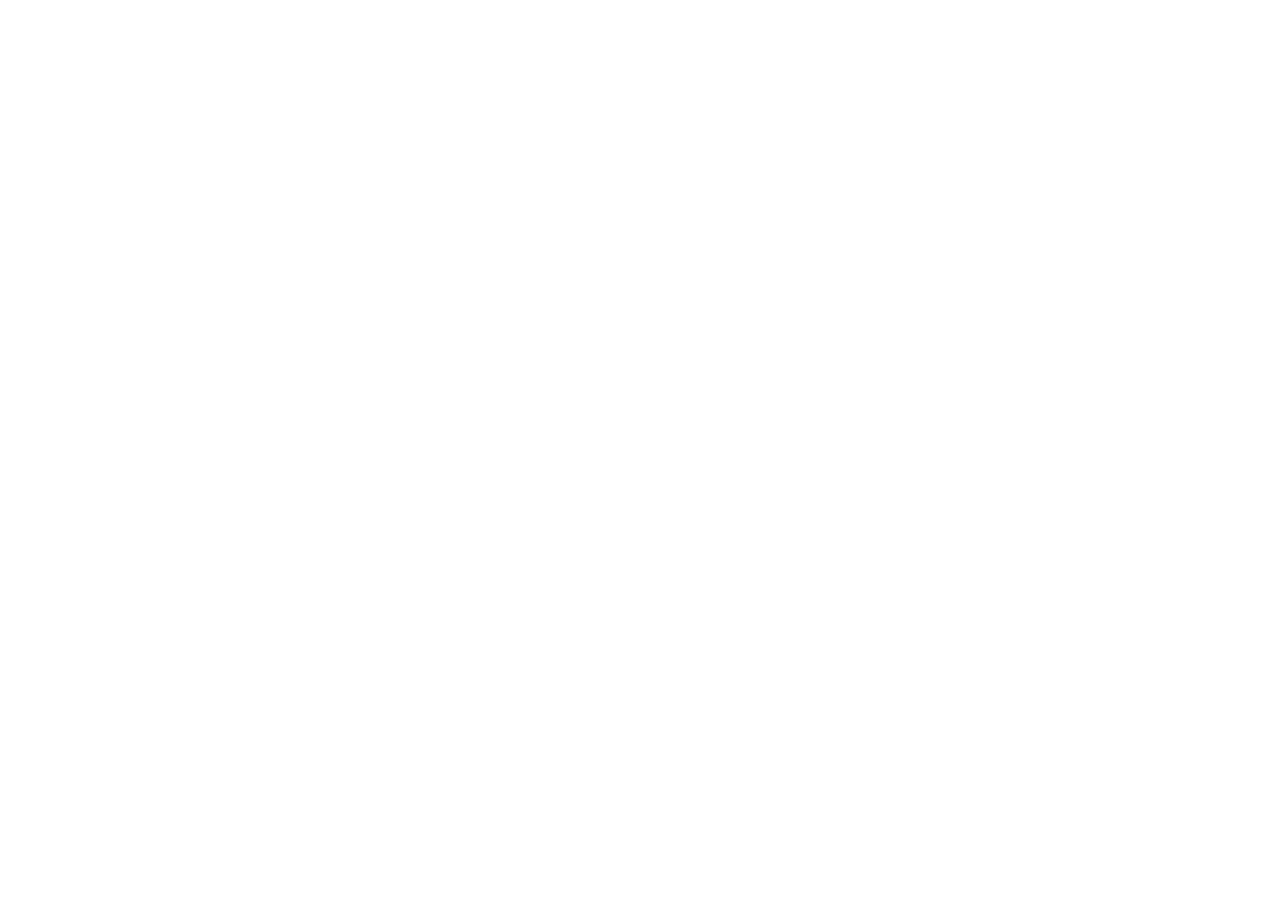
==== add/index.html @ b3e17a52 "Initial" ====
<!DOCTYPE html>
<html lang="en">
<head>
    <meta charset="UTF-8">
    <meta http-equiv="X-UA-Compatible" content="IE=edge">
    <meta name="viewport" content="width=device-width, initial-scale=1.0">
    <link rel="stylesheet" href="styles/global.css">
    <link rel="stylesheet" href="styles/add.css">
    <title>Document</title>
</head>
<body>
    
</body>
</html>
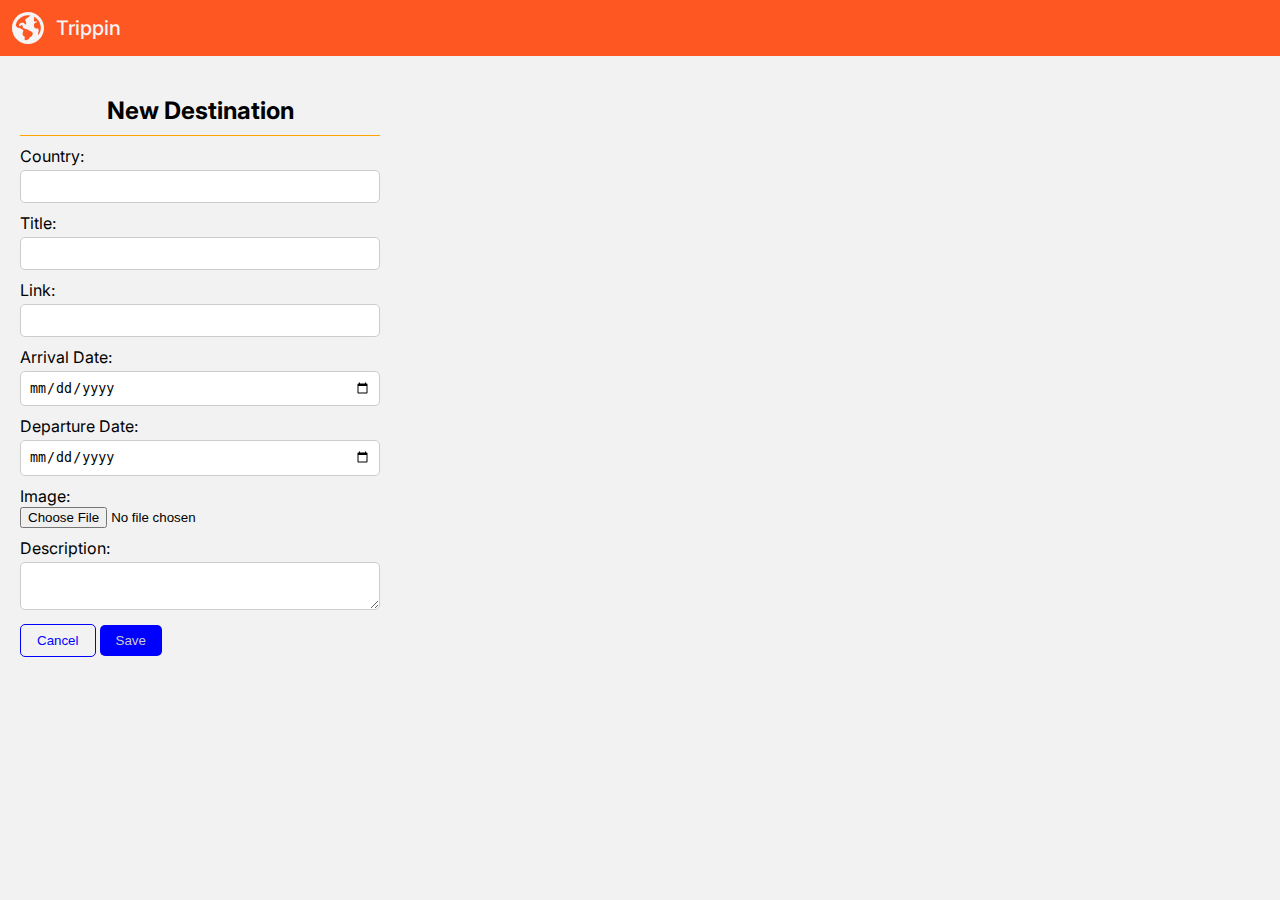
==== commit 15b0e331: "pushin so y´all see i did something" ====
--- a/add/index.html
+++ b/add/index.html
@@ -4,11 +4,46 @@
     <meta charset="UTF-8">
     <meta http-equiv="X-UA-Compatible" content="IE=edge">
     <meta name="viewport" content="width=device-width, initial-scale=1.0">
-    <link rel="stylesheet" href="styles/global.css">
-    <link rel="stylesheet" href="styles/add.css">
-    <title>Document</title>
+    <link rel="stylesheet" href="/styles/global.css">
+    <link rel="stylesheet" href="/styles/add.css">
+    <title>New Destination</title>
 </head>
 <body>
-    
+    <header>
+        <svg width="32" height="32" viewBox="0 0 32 32" fill="none" xmlns="http://www.w3.org/2000/svg">
+            <path fill-rule="evenodd" clip-rule="evenodd" d="M26.4866 22.9333C26.3143 22.7731 26.1836 22.6071 26.1392 22.4533C25.9653 21.844 26.1946 20.073 26.5398 19.5201C26.8838 18.9651 26.5027 17.3 26.3902 17.0244C26.2744 16.7471 26.2356 16.3874 25.8406 16.4965C25.4434 16.6077 24.551 16.5662 23.7438 16.4002C22.9344 16.2357 22.2298 15.4561 22.0686 14.577C21.888 13.5915 21.888 12.6342 22.1184 12.0339C22.376 11.3592 23.0103 11.1037 23.5909 10.7855C23.8585 10.6397 25.1526 10.4332 25.1038 9.81063C24.803 9.23698 22.0558 9.88939 21.9456 8.99805C21.8342 8.10511 21.7949 7.65705 22.1434 6.93865C22.509 6.18939 22.0885 6.28944 21.9877 5.38107C21.9738 5.25176 22.2602 4.91757 22.283 4.79997C23.2308 5.33903 24.1211 5.98346 24.9199 6.75081C27.4223 9.15556 28.8 12.3527 28.8 15.7536C28.8 18.3558 27.9873 20.834 26.4866 22.9333ZM20.5917 22.5295C20.0454 23.3968 20.1768 24.0358 18.9305 24.6989C18.2364 25.0686 17.7425 25.1734 17.3753 26.1665C17.0065 27.1574 16.395 27.1225 14.8684 27.9275C13.3397 28.7346 12.7324 27.9275 12.6079 27.3084C12.4839 26.6893 12.8607 25.2271 12.8607 25.2271C12.8607 25.2271 13.0101 24.7903 11.927 24.2969C9.18804 23.0497 11.5513 18.6706 11.5513 18.6706C10.9324 17.9462 9.36078 16.5254 7.16652 16.06C5.06871 15.6161 4.47047 14.385 3.7334 13.156C4.27282 10.8808 5.40625 8.78983 7.07962 7.09172C9.47311 4.66385 12.6545 3.20003 16.0421 3.20003C16.0421 3.20003 17.1845 3.20003 18.2628 3.48323C17.2767 4.56873 16.1735 5.66606 15.3538 5.9686C13.878 6.51673 13.194 7.41469 13.1876 8.37122C13.1844 8.86668 14.2103 9.76464 14.2103 10.9007C14.2103 12.8315 12.7934 12.8761 12.628 12.0625C12.255 10.2171 10.828 10.6938 9.11915 10.8786C7.40762 11.0651 6.37064 13.0803 7.46962 13.8863C8.57072 14.6924 8.51402 13.6316 8.9374 13.3291C9.35866 13.026 9.65645 12.9061 9.9765 13.3291C10.2939 13.752 10.9822 13.982 10.916 14.8498C10.8582 15.7172 10.6728 16.4598 11.8359 16.4598C12.9974 16.4598 13.0377 16.7188 13.7747 17.0902C14.5044 17.462 15.1953 17.3922 15.8042 17.5168C16.4157 17.6399 17.2169 18.8372 17.2169 18.8372C18.9501 19.4052 19.5203 19.6373 19.9987 20.121C20.4756 20.6046 21.1444 21.6616 20.5917 22.5295ZM15.9981 0H15.9939H15.9896C9.64199 0 4.17359 3.70827 1.58717 9.06667C0.573515 11.1664 1.19327e-07 13.5125 1.19327e-07 16C-0.00106689 24.8352 7.15373 32 15.9917 32H15.996H16.0003C24.8351 32 32.0011 24.8352 32 16.0021C32.0011 7.08533 24.7289 0 15.9981 0Z" fill="#F5F5F5"/>
+        </svg>
+        Trippin
+    </header>
+
+
+ <div class="form-container">
+        <h2>New Destination</h2>
+        <form id="destination-form">
+            <label for="country">Country:</label>
+            <input type="text" id="country" name="country" required>
+
+            <label for="title">Title:</label>
+            <input type="text" id="title" name="title">
+
+            <label for="link">Link:</label>
+            <input type="url" id="link" name="link">
+
+            <label for="arrival-date">Arrival Date:</label>
+            <input type="date" id="arrival-date" name="arrival-date">
+
+            <label for="departure-date">Departure Date:</label>
+            <input type="date" id="departure-date" name="departure-date">
+
+            <label for="image">Image:</label>
+            <input type="file" id="image" name="image">
+
+            <label for="description">Description:</label>
+            <textarea id="description" name="description"></textarea>
+
+            <button type="button" id="cancel-button">Cancel</button>
+            <button type="submit">Save</button>
+        </form>
+    </div>
 </body>
 </html>--- a/styles/global.css
+++ b/styles/global.css
@@ -0,0 +1,98 @@
+@import url('https://fonts.googleapis.com/css2?family=Inter:wght@400;500;600;700&display=swap');
+
+* {
+    box-sizing: border-box;
+    margin: 0;
+}
+
+html, body {
+    height: 100%;
+}
+
+html {
+    font-family: 'Inter', sans-serif;
+}
+
+header {
+    background-color: #ff5722;
+    color: #f5f5f5;
+    font-size: 20px;
+    line-height: 24px;
+    font-weight: 500;
+    display: flex;
+    align-items: center;
+    gap: 12px;
+    padding: 12px;
+}
+
+.divider {
+    width: 100%;
+    height: 1px;
+    background-color: #ff5722;
+}
+
+h1 {
+    font-weight: 500;
+    font-size: 36px;
+    line-height: 54px;
+}
+
+.icon {
+    color: #ff5722;
+}
+
+.destination {
+    font-weight: 400;
+    font-size: 10px;
+    line-height: 13px;
+
+    display: flex;
+}
+
+.destination .content {
+    padding: 19px;
+    width: 326px;
+    display: flex;
+    flex-direction: column;
+    gap: 8px;
+}
+
+.destination .content .prefix {
+    display: flex;
+    gap: 12px;
+}
+
+.destination img {
+    width: 125px;
+    height: 168px;
+    border-radius: 5px;
+}
+
+.destination .country {
+    color: #333333;
+    text-transform: uppercase;
+    letter-spacing: 17%;
+    display: flex;
+    align-items: center;
+    gap: 4px;
+}
+
+.destination a.google-maps {
+    color: #918E9B;
+    text-decoration: underline;
+}
+
+.destination .title {
+    font-weight: 700;
+    font-size: 25px;
+    line-height: 30px;
+}
+
+.destination .date {
+    font-weight: 700;
+    padding-top: 12px;
+}
+
+.destination .description {
+
+}--- a/styles/add.css
+++ b/styles/add.css
@@ -0,0 +1,56 @@
+/* Center the form */
+body {
+    justify-content: center;
+    align-items: center;
+    height: 100vh;
+    margin: 0;
+    background-color: #f2f2f2; /* Set the background color to light grey */
+}
+
+
+/* Form container styles */
+.form-container {
+    max-width: 400px;
+    padding: 20px;
+    margin-top: 20px; /* Add spacing between the header and form */
+}
+
+.form-container h2 {
+    border-bottom: 1px solid orange; /* Set the divider under the title to orange */
+    padding-bottom: 10px;
+    text-align: center; /* Center the title */
+}
+
+.form-container label {
+    display: block;
+    margin-top: 10px;
+}
+
+.form-container input[type="text"],
+.form-container input[type="url"],
+.form-container input[type="date"],
+.form-container textarea {
+    width: 100%;
+    padding: 8px;
+    margin-top: 4px;
+    border: 1px solid #ccc;
+    border-radius: 5px; /* Add rounded corners to the input fields */
+}
+
+.form-container button#cancel-button {
+    margin-top: 10px;
+    padding: 8px 16px;
+    background-color: transparent; /* Set the button background color to transparent */
+    color: blue; /* Set the button text color to blue */
+    border: 1px solid blue; /* Add a blue border to the button */
+}
+
+.form-container button {
+    margin-top: 10px;
+    padding: 8px 16px;
+    background-color: blue; /* Set the button background color to blue */
+    color: #ccc; /* Set the button text color to transparent */
+    border: none;
+    border-radius: 5px; /* Add rounded corners to the buttons */
+    cursor: pointer;
+}
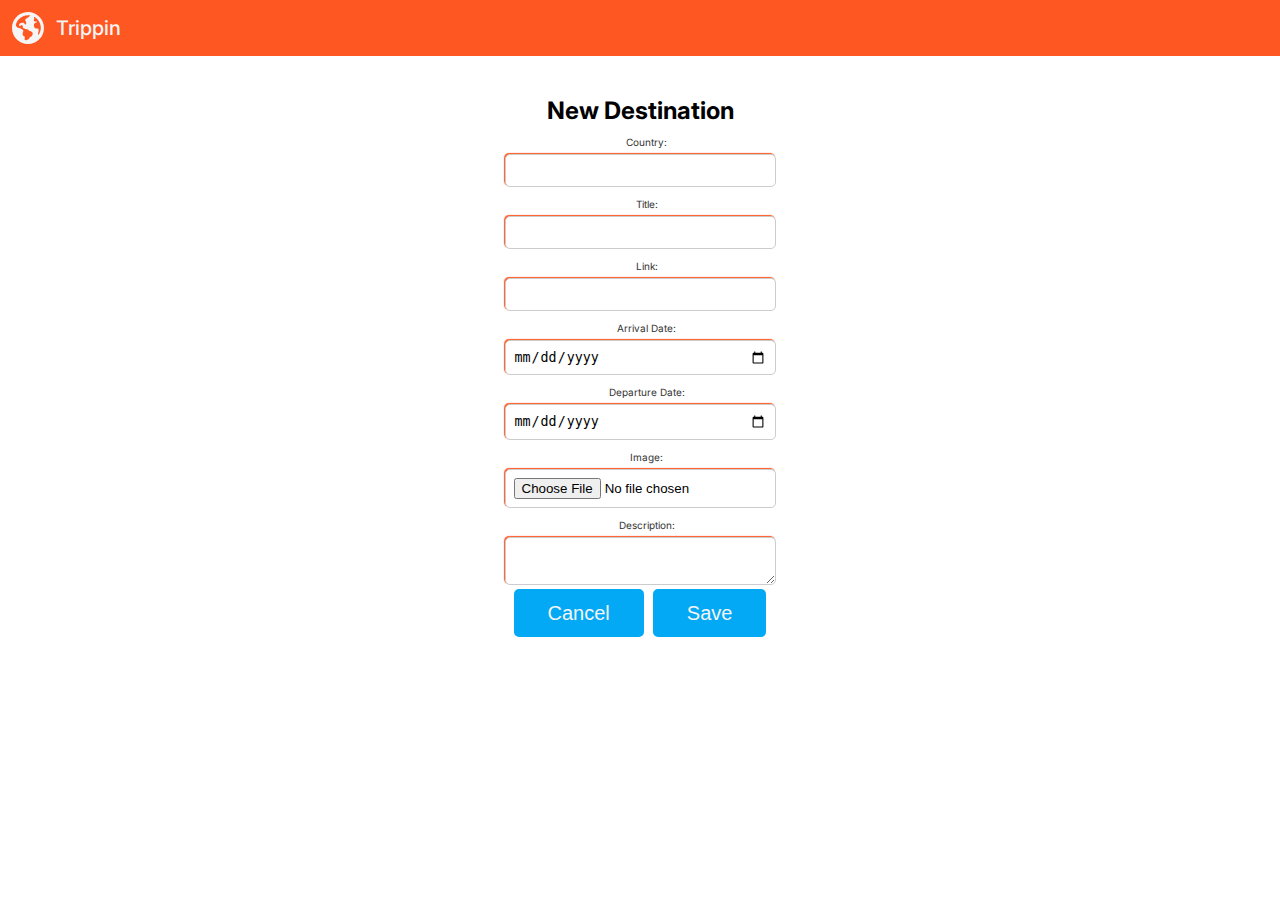
==== commit 3e5e84c4: "CAN YOUN PUSH THE BUTTON" ====
--- a/add/index.html
+++ b/add/index.html
@@ -15,7 +15,6 @@
         </svg>
         Trippin
     </header>
-
 
  <div class="form-container">
         <h2>New Destination</h2>
@@ -40,9 +39,10 @@
 
             <label for="description">Description:</label>
             <textarea id="description" name="description"></textarea>
-
-            <button type="button" id="cancel-button">Cancel</button>
-            <button type="submit">Save</button>
+            <div id="formButtons">
+                <button type="button" id="button.cancel">Cancel</button>
+                <button type="submit">Save</button>
+            </div>
         </form>
     </div>
 </body>
--- a/styles/global.css
+++ b/styles/global.css
@@ -11,6 +11,7 @@
 
 html {
     font-family: 'Inter', sans-serif;
+    font-weight: 400;
 }
 
 header {
@@ -37,62 +38,43 @@
     line-height: 54px;
 }
 
-.icon {
-    color: #ff5722;
+button {
+    height: 48px;
+    border-radius: 5px;
+    padding: 12px 32px;
+    display: flex;
+    gap: 10px;
+    align-items: center;
+    background-color: #03A9F4;
+    border: solid 2px #03A9F4;
+    color: #F5F5F5;
+    font-weight: 500;
+    font-size: 20px;
+    line-height: 24px;
 }
 
-.destination {
-    font-weight: 400;
-    font-size: 10px;
-    line-height: 13px;
-
-    display: flex;
+button.cancel {
+    background-color: #f5f5f5;
+    color: #03A9F4;
 }
 
-.destination .content {
-    padding: 19px;
-    width: 326px;
-    display: flex;
-    flex-direction: column;
-    gap: 8px;
+button.add-entry {
+    padding: 12px;
 }
 
-.destination .content .prefix {
-    display: flex;
-    gap: 12px;
+label {
+    height: 15px;
+    padding-left: 13px;
+    font-size: 10px;
+    line-height: 15px;
+    color: #333;
 }
 
-.destination img {
-    width: 125px;
-    height: 168px;
+input {
     border-radius: 5px;
-}
-
-.destination .country {
-    color: #333333;
-    text-transform: uppercase;
-    letter-spacing: 17%;
-    display: flex;
-    align-items: center;
-    gap: 4px;
-}
-
-.destination a.google-maps {
-    color: #918E9B;
-    text-decoration: underline;
-}
-
-.destination .title {
-    font-weight: 700;
-    font-size: 25px;
-    line-height: 30px;
-}
-
-.destination .date {
-    font-weight: 700;
-    padding-top: 12px;
-}
-
-.destination .description {
-
+    border-width: 2px 0px 0px 2px;
+    border-color: #FF8A50;
+    background-color: #FFFFFF;
+    box-shadow: 0px 4px 4px 0px #00000040;
+    padding: 12px;
 }--- a/styles/add.css
+++ b/styles/add.css
@@ -1,24 +1,11 @@
-/* Center the form */
-body {
-    justify-content: center;
-    align-items: center;
-    height: 100vh;
-    margin: 0;
-    background-color: #f2f2f2; /* Set the background color to light grey */
-}
-
-
-/* Form container styles */
 .form-container {
     max-width: 400px;
     padding: 20px;
-    margin-top: 20px; /* Add spacing between the header and form */
-}
-
-.form-container h2 {
-    border-bottom: 1px solid orange; /* Set the divider under the title to orange */
-    padding-bottom: 10px;
-    text-align: center; /* Center the title */
+    margin: 20px auto;
+    text-align: center;
+    display: flex;
+    flex-direction: column;
+    align-items: center;
 }
 
 .form-container label {
@@ -29,28 +16,17 @@
 .form-container input[type="text"],
 .form-container input[type="url"],
 .form-container input[type="date"],
+.form-container input[type="file"],
 .form-container textarea {
     width: 100%;
     padding: 8px;
     margin-top: 4px;
     border: 1px solid #ccc;
-    border-radius: 5px; /* Add rounded corners to the input fields */
+    border-radius: 5px;
+    box-shadow: -1px -1px 1px #ff5722;
 }
 
-.form-container button#cancel-button {
-    margin-top: 10px;
-    padding: 8px 16px;
-    background-color: transparent; /* Set the button background color to transparent */
-    color: blue; /* Set the button text color to blue */
-    border: 1px solid blue; /* Add a blue border to the button */
+#formButtons{
+    display: flex;
+    justify-content: space-evenly;
 }
-
-.form-container button {
-    margin-top: 10px;
-    padding: 8px 16px;
-    background-color: blue; /* Set the button background color to blue */
-    color: #ccc; /* Set the button text color to transparent */
-    border: none;
-    border-radius: 5px; /* Add rounded corners to the buttons */
-    cursor: pointer;
-}
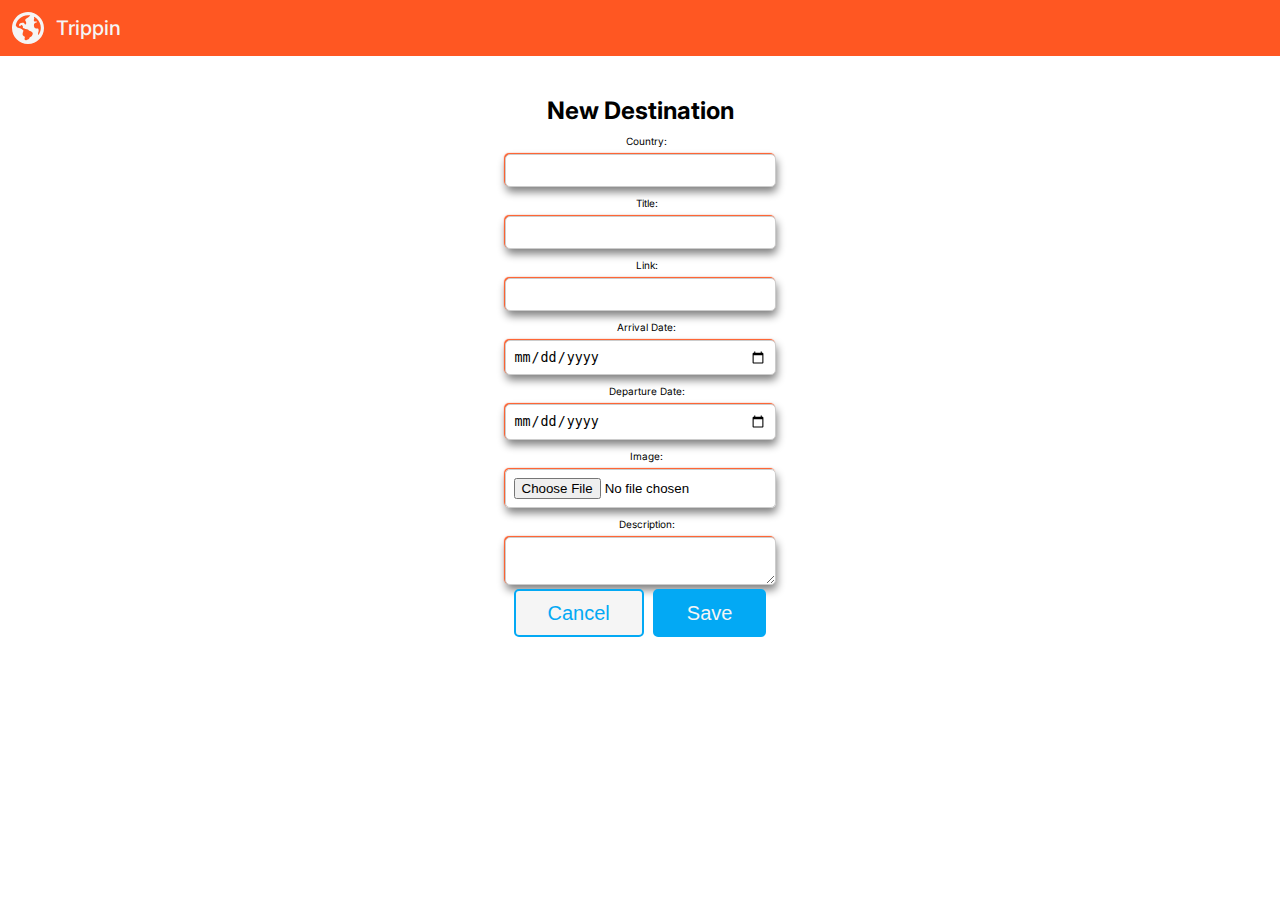
==== commit ada04fd4: "whoop whoop" ====
--- a/add/index.html
+++ b/add/index.html
@@ -40,7 +40,7 @@
             <label for="description">Description:</label>
             <textarea id="description" name="description"></textarea>
             <div id="formButtons">
-                <button type="button" id="button.cancel">Cancel</button>
+                <button type="button" class="cancel">Cancel</button>
                 <button type="submit">Save</button>
             </div>
         </form>
--- a/styles/global.css
+++ b/styles/global.css
@@ -66,15 +66,30 @@
     height: 15px;
     padding-left: 13px;
     font-size: 10px;
-    line-height: 15px;
-    color: #333;
+    line-height: 13px;
+
+    display: flex;
 }
 
-input {
+.destination .content {
+    padding: 19px;
+    width: 326px;
+    display: flex;
+    flex-direction: column;
+    gap: 8px;
+}
+
+.destination .content .prefix {
+    display: flex;
+    gap: 12px;
+}
+
+.destination img {
+    width: 125px;
+    height: 168px;
     border-radius: 5px;
     border-width: 2px 0px 0px 2px;
     border-color: #FF8A50;
     background-color: #FFFFFF;
     box-shadow: 0px 4px 4px 0px #00000040;
-    padding: 12px;
 }--- a/styles/add.css
+++ b/styles/add.css
@@ -1,5 +1,5 @@
 .form-container {
-    max-width: 400px;
+    max-width: 800px;
     padding: 20px;
     margin: 20px auto;
     text-align: center;
@@ -23,7 +23,7 @@
     margin-top: 4px;
     border: 1px solid #ccc;
     border-radius: 5px;
-    box-shadow: -1px -1px 1px #ff5722;
+    box-shadow: -1px -1px 1px #ff5722, 1px 5px 8px grey;
 }
 
 #formButtons{
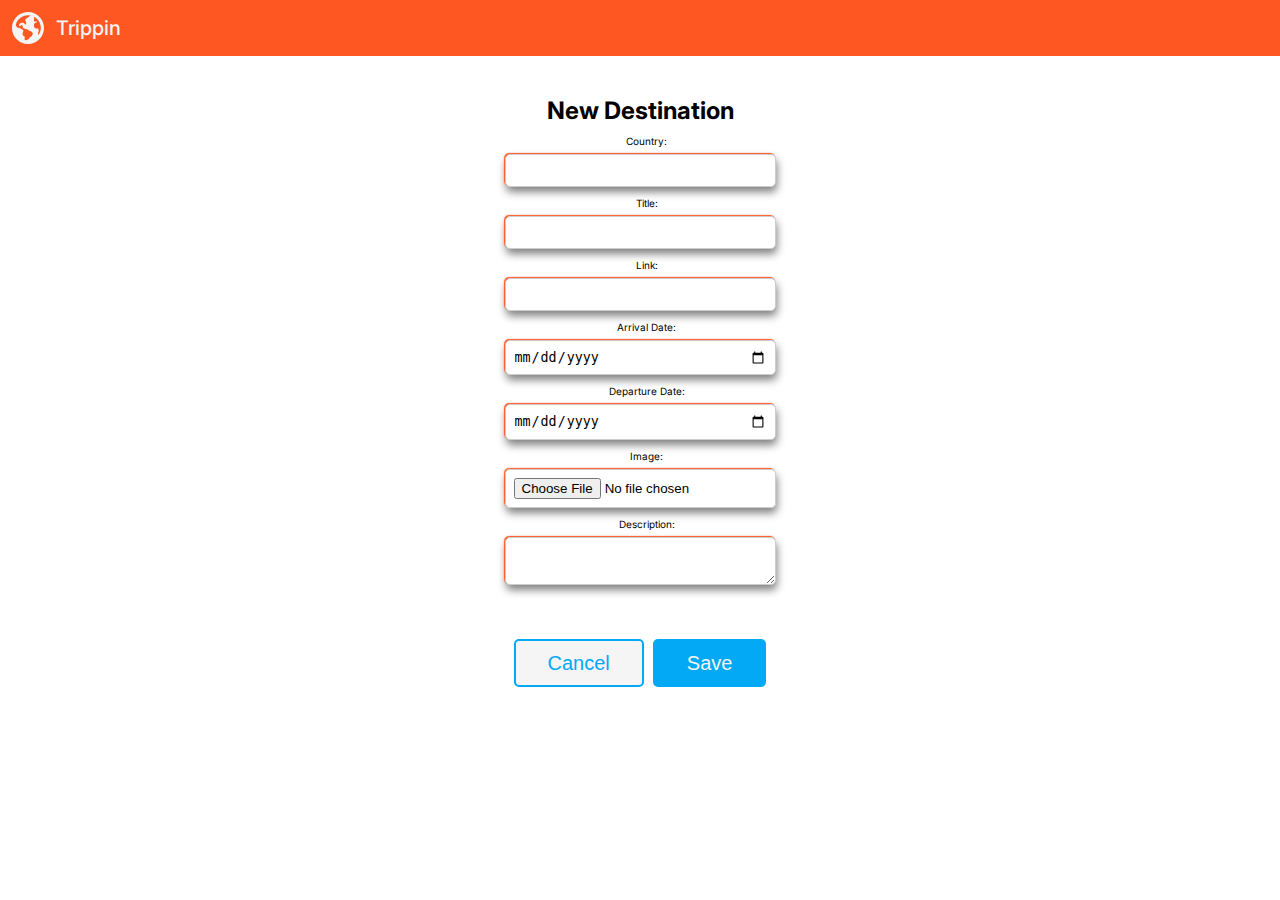
==== commit fe0035fb: "fixes mostly in the landing page" ====
--- a/add/index.html
+++ b/add/index.html
@@ -13,7 +13,7 @@
         <svg width="32" height="32" viewBox="0 0 32 32" fill="none" xmlns="http://www.w3.org/2000/svg">
             <path fill-rule="evenodd" clip-rule="evenodd" d="M26.4866 22.9333C26.3143 22.7731 26.1836 22.6071 26.1392 22.4533C25.9653 21.844 26.1946 20.073 26.5398 19.5201C26.8838 18.9651 26.5027 17.3 26.3902 17.0244C26.2744 16.7471 26.2356 16.3874 25.8406 16.4965C25.4434 16.6077 24.551 16.5662 23.7438 16.4002C22.9344 16.2357 22.2298 15.4561 22.0686 14.577C21.888 13.5915 21.888 12.6342 22.1184 12.0339C22.376 11.3592 23.0103 11.1037 23.5909 10.7855C23.8585 10.6397 25.1526 10.4332 25.1038 9.81063C24.803 9.23698 22.0558 9.88939 21.9456 8.99805C21.8342 8.10511 21.7949 7.65705 22.1434 6.93865C22.509 6.18939 22.0885 6.28944 21.9877 5.38107C21.9738 5.25176 22.2602 4.91757 22.283 4.79997C23.2308 5.33903 24.1211 5.98346 24.9199 6.75081C27.4223 9.15556 28.8 12.3527 28.8 15.7536C28.8 18.3558 27.9873 20.834 26.4866 22.9333ZM20.5917 22.5295C20.0454 23.3968 20.1768 24.0358 18.9305 24.6989C18.2364 25.0686 17.7425 25.1734 17.3753 26.1665C17.0065 27.1574 16.395 27.1225 14.8684 27.9275C13.3397 28.7346 12.7324 27.9275 12.6079 27.3084C12.4839 26.6893 12.8607 25.2271 12.8607 25.2271C12.8607 25.2271 13.0101 24.7903 11.927 24.2969C9.18804 23.0497 11.5513 18.6706 11.5513 18.6706C10.9324 17.9462 9.36078 16.5254 7.16652 16.06C5.06871 15.6161 4.47047 14.385 3.7334 13.156C4.27282 10.8808 5.40625 8.78983 7.07962 7.09172C9.47311 4.66385 12.6545 3.20003 16.0421 3.20003C16.0421 3.20003 17.1845 3.20003 18.2628 3.48323C17.2767 4.56873 16.1735 5.66606 15.3538 5.9686C13.878 6.51673 13.194 7.41469 13.1876 8.37122C13.1844 8.86668 14.2103 9.76464 14.2103 10.9007C14.2103 12.8315 12.7934 12.8761 12.628 12.0625C12.255 10.2171 10.828 10.6938 9.11915 10.8786C7.40762 11.0651 6.37064 13.0803 7.46962 13.8863C8.57072 14.6924 8.51402 13.6316 8.9374 13.3291C9.35866 13.026 9.65645 12.9061 9.9765 13.3291C10.2939 13.752 10.9822 13.982 10.916 14.8498C10.8582 15.7172 10.6728 16.4598 11.8359 16.4598C12.9974 16.4598 13.0377 16.7188 13.7747 17.0902C14.5044 17.462 15.1953 17.3922 15.8042 17.5168C16.4157 17.6399 17.2169 18.8372 17.2169 18.8372C18.9501 19.4052 19.5203 19.6373 19.9987 20.121C20.4756 20.6046 21.1444 21.6616 20.5917 22.5295ZM15.9981 0H15.9939H15.9896C9.64199 0 4.17359 3.70827 1.58717 9.06667C0.573515 11.1664 1.19327e-07 13.5125 1.19327e-07 16C-0.00106689 24.8352 7.15373 32 15.9917 32H15.996H16.0003C24.8351 32 32.0011 24.8352 32 16.0021C32.0011 7.08533 24.7289 0 15.9981 0Z" fill="#F5F5F5"/>
         </svg>
-        Trippin
+        <a href="../index.html" id="header-link">Trippin</a>
     </header>
 
  <div class="form-container">
@@ -40,10 +40,12 @@
             <label for="description">Description:</label>
             <textarea id="description" name="description"></textarea>
             <div id="formButtons">
-                <button type="button" class="cancel">Cancel</button>
-                <button type="submit">Save</button>
+                <button type="button" class="cancel" id="cancel">Cancel</button>
+                <button type="submit" id="save">Save</button>
             </div>
         </form>
     </div>
+    <script src="/scripts/add.js"></script>
+
 </body>
 </html>--- a/styles/global.css
+++ b/styles/global.css
@@ -51,6 +51,9 @@
     font-weight: 500;
     font-size: 20px;
     line-height: 24px;
+    cursor: pointer;
+    margin-top: 50px;
+    margin-bottom: 50px;
 }
 
 button.cancel {
--- a/styles/add.css
+++ b/styles/add.css
@@ -30,3 +30,17 @@
     display: flex;
     justify-content: space-evenly;
 }
+
+a:link { 
+    text-decoration: none;
+    color: #f5f5f5;
+}
+
+a:visited { 
+    text-decoration: none;     
+    color: #f5f5f5;
+}
+
+a:hover { text-decoration: none;;}
+a:active { text-decoration: none;}
+
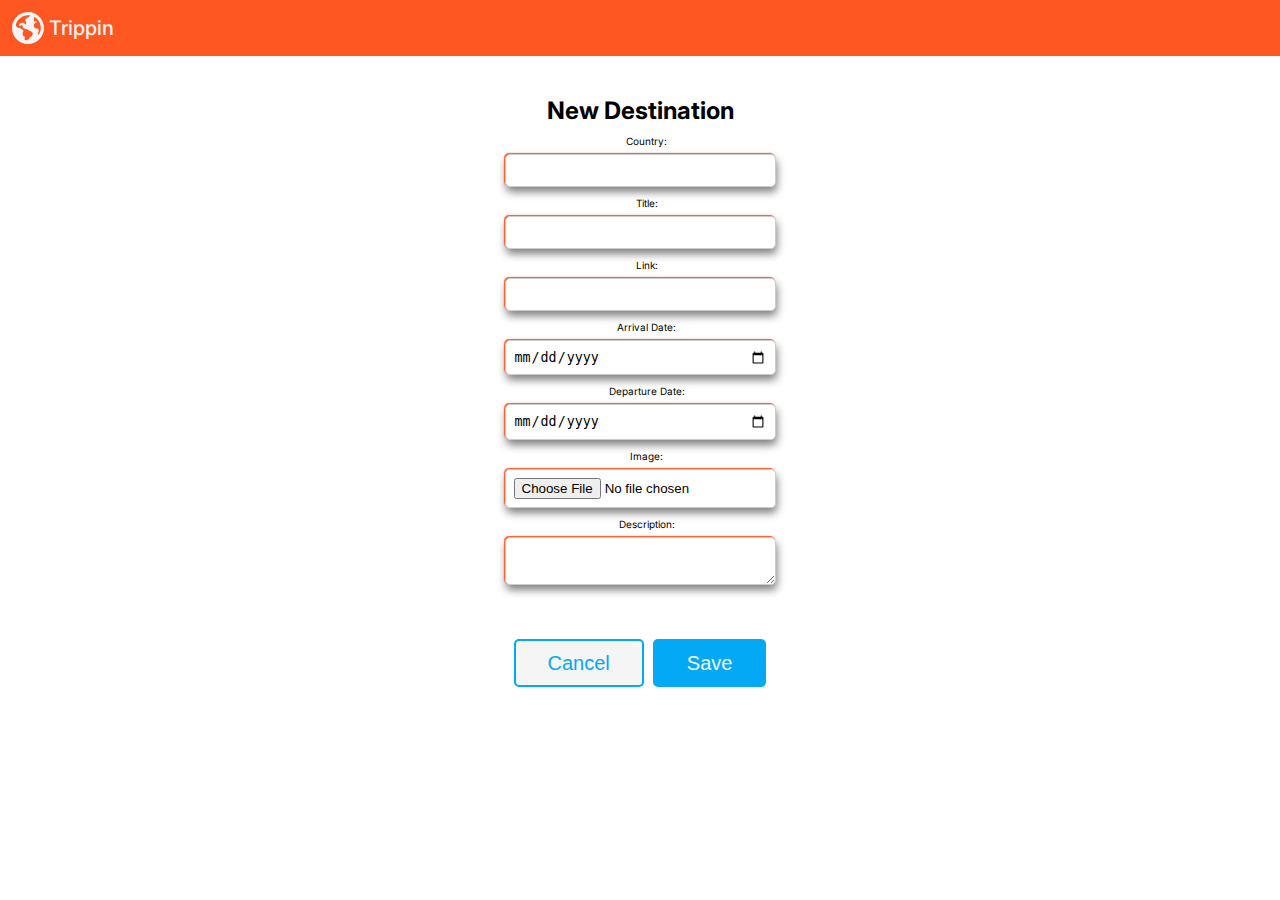
==== commit 6b652cdb: "fix header" ====
--- a/add/index.html
+++ b/add/index.html
@@ -10,10 +10,14 @@
 </head>
 <body>
     <header>
-        <svg width="32" height="32" viewBox="0 0 32 32" fill="none" xmlns="http://www.w3.org/2000/svg">
-            <path fill-rule="evenodd" clip-rule="evenodd" d="M26.4866 22.9333C26.3143 22.7731 26.1836 22.6071 26.1392 22.4533C25.9653 21.844 26.1946 20.073 26.5398 19.5201C26.8838 18.9651 26.5027 17.3 26.3902 17.0244C26.2744 16.7471 26.2356 16.3874 25.8406 16.4965C25.4434 16.6077 24.551 16.5662 23.7438 16.4002C22.9344 16.2357 22.2298 15.4561 22.0686 14.577C21.888 13.5915 21.888 12.6342 22.1184 12.0339C22.376 11.3592 23.0103 11.1037 23.5909 10.7855C23.8585 10.6397 25.1526 10.4332 25.1038 9.81063C24.803 9.23698 22.0558 9.88939 21.9456 8.99805C21.8342 8.10511 21.7949 7.65705 22.1434 6.93865C22.509 6.18939 22.0885 6.28944 21.9877 5.38107C21.9738 5.25176 22.2602 4.91757 22.283 4.79997C23.2308 5.33903 24.1211 5.98346 24.9199 6.75081C27.4223 9.15556 28.8 12.3527 28.8 15.7536C28.8 18.3558 27.9873 20.834 26.4866 22.9333ZM20.5917 22.5295C20.0454 23.3968 20.1768 24.0358 18.9305 24.6989C18.2364 25.0686 17.7425 25.1734 17.3753 26.1665C17.0065 27.1574 16.395 27.1225 14.8684 27.9275C13.3397 28.7346 12.7324 27.9275 12.6079 27.3084C12.4839 26.6893 12.8607 25.2271 12.8607 25.2271C12.8607 25.2271 13.0101 24.7903 11.927 24.2969C9.18804 23.0497 11.5513 18.6706 11.5513 18.6706C10.9324 17.9462 9.36078 16.5254 7.16652 16.06C5.06871 15.6161 4.47047 14.385 3.7334 13.156C4.27282 10.8808 5.40625 8.78983 7.07962 7.09172C9.47311 4.66385 12.6545 3.20003 16.0421 3.20003C16.0421 3.20003 17.1845 3.20003 18.2628 3.48323C17.2767 4.56873 16.1735 5.66606 15.3538 5.9686C13.878 6.51673 13.194 7.41469 13.1876 8.37122C13.1844 8.86668 14.2103 9.76464 14.2103 10.9007C14.2103 12.8315 12.7934 12.8761 12.628 12.0625C12.255 10.2171 10.828 10.6938 9.11915 10.8786C7.40762 11.0651 6.37064 13.0803 7.46962 13.8863C8.57072 14.6924 8.51402 13.6316 8.9374 13.3291C9.35866 13.026 9.65645 12.9061 9.9765 13.3291C10.2939 13.752 10.9822 13.982 10.916 14.8498C10.8582 15.7172 10.6728 16.4598 11.8359 16.4598C12.9974 16.4598 13.0377 16.7188 13.7747 17.0902C14.5044 17.462 15.1953 17.3922 15.8042 17.5168C16.4157 17.6399 17.2169 18.8372 17.2169 18.8372C18.9501 19.4052 19.5203 19.6373 19.9987 20.121C20.4756 20.6046 21.1444 21.6616 20.5917 22.5295ZM15.9981 0H15.9939H15.9896C9.64199 0 4.17359 3.70827 1.58717 9.06667C0.573515 11.1664 1.19327e-07 13.5125 1.19327e-07 16C-0.00106689 24.8352 7.15373 32 15.9917 32H15.996H16.0003C24.8351 32 32.0011 24.8352 32 16.0021C32.0011 7.08533 24.7289 0 15.9981 0Z" fill="#F5F5F5"/>
-        </svg>
-        <a href="../index.html" id="header-link">Trippin</a>
+        <div class="header-wrapper" id="header-wrapper">
+            <svg width="32" height="32" viewBox="0 0 32 32" fill="none" xmlns="http://www.w3.org/2000/svg">
+                <path fill-rule="evenodd" clip-rule="evenodd"
+                    d="M26.4866 22.9333C26.3143 22.7731 26.1836 22.6071 26.1392 22.4533C25.9653 21.844 26.1946 20.073 26.5398 19.5201C26.8838 18.9651 26.5027 17.3 26.3902 17.0244C26.2744 16.7471 26.2356 16.3874 25.8406 16.4965C25.4434 16.6077 24.551 16.5662 23.7438 16.4002C22.9344 16.2357 22.2298 15.4561 22.0686 14.577C21.888 13.5915 21.888 12.6342 22.1184 12.0339C22.376 11.3592 23.0103 11.1037 23.5909 10.7855C23.8585 10.6397 25.1526 10.4332 25.1038 9.81063C24.803 9.23698 22.0558 9.88939 21.9456 8.99805C21.8342 8.10511 21.7949 7.65705 22.1434 6.93865C22.509 6.18939 22.0885 6.28944 21.9877 5.38107C21.9738 5.25176 22.2602 4.91757 22.283 4.79997C23.2308 5.33903 24.1211 5.98346 24.9199 6.75081C27.4223 9.15556 28.8 12.3527 28.8 15.7536C28.8 18.3558 27.9873 20.834 26.4866 22.9333ZM20.5917 22.5295C20.0454 23.3968 20.1768 24.0358 18.9305 24.6989C18.2364 25.0686 17.7425 25.1734 17.3753 26.1665C17.0065 27.1574 16.395 27.1225 14.8684 27.9275C13.3397 28.7346 12.7324 27.9275 12.6079 27.3084C12.4839 26.6893 12.8607 25.2271 12.8607 25.2271C12.8607 25.2271 13.0101 24.7903 11.927 24.2969C9.18804 23.0497 11.5513 18.6706 11.5513 18.6706C10.9324 17.9462 9.36078 16.5254 7.16652 16.06C5.06871 15.6161 4.47047 14.385 3.7334 13.156C4.27282 10.8808 5.40625 8.78983 7.07962 7.09172C9.47311 4.66385 12.6545 3.20003 16.0421 3.20003C16.0421 3.20003 17.1845 3.20003 18.2628 3.48323C17.2767 4.56873 16.1735 5.66606 15.3538 5.9686C13.878 6.51673 13.194 7.41469 13.1876 8.37122C13.1844 8.86668 14.2103 9.76464 14.2103 10.9007C14.2103 12.8315 12.7934 12.8761 12.628 12.0625C12.255 10.2171 10.828 10.6938 9.11915 10.8786C7.40762 11.0651 6.37064 13.0803 7.46962 13.8863C8.57072 14.6924 8.51402 13.6316 8.9374 13.3291C9.35866 13.026 9.65645 12.9061 9.9765 13.3291C10.2939 13.752 10.9822 13.982 10.916 14.8498C10.8582 15.7172 10.6728 16.4598 11.8359 16.4598C12.9974 16.4598 13.0377 16.7188 13.7747 17.0902C14.5044 17.462 15.1953 17.3922 15.8042 17.5168C16.4157 17.6399 17.2169 18.8372 17.2169 18.8372C18.9501 19.4052 19.5203 19.6373 19.9987 20.121C20.4756 20.6046 21.1444 21.6616 20.5917 22.5295ZM15.9981 0H15.9939H15.9896C9.64199 0 4.17359 3.70827 1.58717 9.06667C0.573515 11.1664 1.19327e-07 13.5125 1.19327e-07 16C-0.00106689 24.8352 7.15373 32 15.9917 32H15.996H16.0003C24.8351 32 32.0011 24.8352 32 16.0021C32.0011 7.08533 24.7289 0 15.9981 0Z"
+                    fill="#F5F5F5" />
+            </svg>
+            <a href="../index.html" id="header-link">Trippin</a>
+         </div>
     </header>
 
  <div class="form-container">
--- a/styles/global.css
+++ b/styles/global.css
@@ -20,11 +20,31 @@
     font-size: 20px;
     line-height: 24px;
     font-weight: 500;
+    gap: 12px;
+    padding: 12px;
+    display: flex;
+    justify-content: space-between;
+    align-items: center;
+  }
+  
+  /* Header wrapper (for logo and text) */
+  .header-wrapper {
     display: flex;
     align-items: center;
-    gap: 12px;
-    padding: 12px;
-}
+    justify-content: flex-start;
+    gap: 5px;
+    width: 100%;
+  }
+  
+  /* Navigation styling */
+  nav.auth-nav {
+    display: flex;
+    gap: 10px; /* Adjust the gap between buttons */
+    align-items: center;
+    place-self: flex-end;
+    margin-left: auto;
+    margin-right: 0;
+  }
 
 .divider {
     width: 100%;
@@ -52,8 +72,7 @@
     font-size: 20px;
     line-height: 24px;
     cursor: pointer;
-    margin-top: 50px;
-    margin-bottom: 50px;
+
 }
 
 button.cancel {
@@ -63,7 +82,14 @@
 
 button.add-entry {
     padding: 12px;
+    margin-bottom: 50px;
 }
+
+#login-btn, #signup-btn, #logout-btn{
+    padding: 5px 15px;
+    height: 30px;
+}
+
 
 label {
     height: 15px;
@@ -95,4 +121,8 @@
     border-color: #FF8A50;
     background-color: #FFFFFF;
     box-shadow: 0px 4px 4px 0px #00000040;
+}
+
+.hidden {
+    display: none;
 }--- a/styles/add.css
+++ b/styles/add.css
@@ -17,6 +17,7 @@
 .form-container input[type="url"],
 .form-container input[type="date"],
 .form-container input[type="file"],
+.form-container input[type="password"],
 .form-container textarea {
     width: 100%;
     padding: 8px;
@@ -29,6 +30,8 @@
 #formButtons{
     display: flex;
     justify-content: space-evenly;
+    margin-top: 50px;
+    margin-bottom: 50px;
 }
 
 a:link { 
